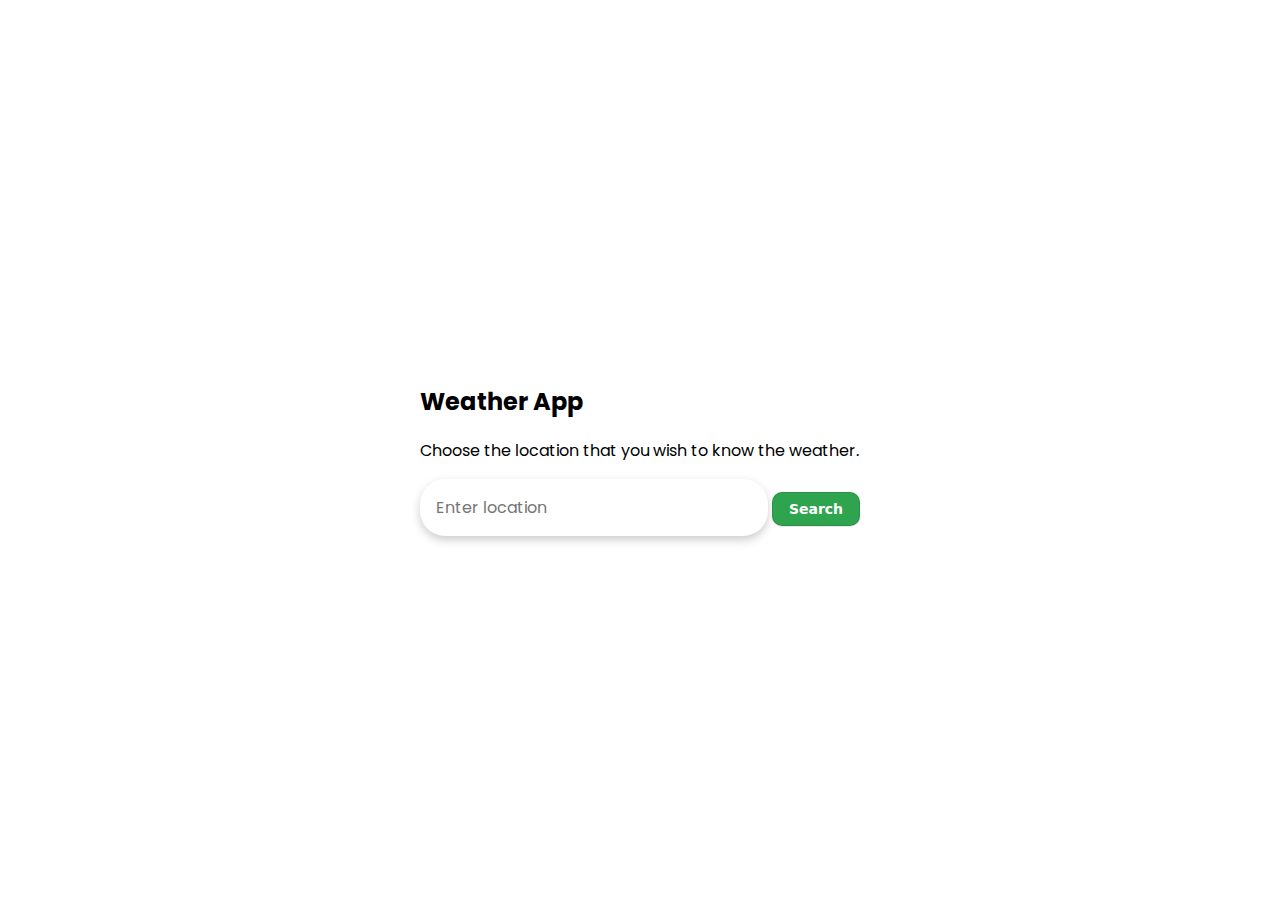
==== index.html @ b1bd7a45 "Add files via upload" ====
<!DOCTYPE html>
<html lang="en">

<head>
    <meta charset="UTF-8">
    <meta http-equiv="X-UA-Compatible" content="IE=edge">
    <meta name="viewport" content="width=device-width, initial-scale=1.0">
    <title>Weather</title>
    <link rel="stylesheet" href="style.css">
</head>

<body>
    <main class="home">
        <h2>Weather App</h2>
        <p>
          Choose the location that you wish to know the weather.
        </p>
      </div>
        <div>
            <input type="text" id="search-input" placeholder="Enter location">
            <button id="search-btn">Search</button>
        </div>
        
        <div class="cards">
            <div class="grid">

        </div>
          <div id="weather-info"></div>
          <div id="weather-alert"></div>
        </div>
    </main>
    <script src="app.js"></script>
</body>

</html>
---- style.css ----
@import url("https://fonts.googleapis.com/css2?family=Poppins:wght@200;400;600&display=swap");
* {
    box-sizing: border-box;
}
body {
    margin: 0;
    font-family: "Poppins", sans-serif;
    background-color: linear-gradiet(300deg, #757b87, #909d9d);
    display: flex;
    justify-content: center;
    align-items: center;
    min-height: 100vh;
    flex-direction: column;
}
input {
    padding: 1rem;
    border-radius: 25px;
    border: none;
    background-color: #fff;
    font-family: inherit;
    box-shadow: 0 4px 10px rgba(0, 0, 0, 0.2);
    min-width: 300px;
    font-size: 1rem;
}
input:focus {
    outline: none;
}
.weather {
    text-align: center;
    font-size: 2rem;
}
.weather h2 {
    margin-bottom: 0;
    display: grid;
    align-items: center;
} /* .weather img{ transform: scale(2); } */

#search-btn {
  appearance: none;
  background-color: #2ea44f;
  border: 1px solid rgba(27, 31, 35, .15);
  border-radius: 10px;
  box-shadow: rgba(27, 31, 35, .1) 0 1px 0;
  box-sizing: border-box;
  color: #fff;
  cursor: pointer;
  display: inline-block;
  font-family: -apple-system,system-ui,"Segoe UI",Helvetica,Arial,sans-serif,"Apple Color Emoji","Segoe UI Emoji";
  font-size: 14px;
  font-weight: 600;
  line-height: 20px;
  padding: 6px 16px;
  position: relative;
  text-align: center;
  text-decoration: none;
  user-select: none;
  -webkit-user-select: none;
  touch-action: manipulation;
  vertical-align: middle;
  white-space: nowrap;
}

#search-btn:focus:not(:focus-visible):not(.focus-visible) {
  box-shadow: none;
  outline: none;
}

#search-btn:hover {
  background-color: #2c974b;
}

#search-btn:focus {
  box-shadow: rgba(46, 164, 79, .4) 0 0 0 3px;
  outline: none;
}

#search-btn:disabled {
  background-color: #94d3a2;
  border-color: rgba(27, 31, 35, .1);
  color: rgba(255, 255, 255, .8);
  cursor: default;
}

#search-btn:active {
  background-color: #298e46;
  box-shadow: rgba(20, 70, 32, .2) 0 1px 0 inset;
}
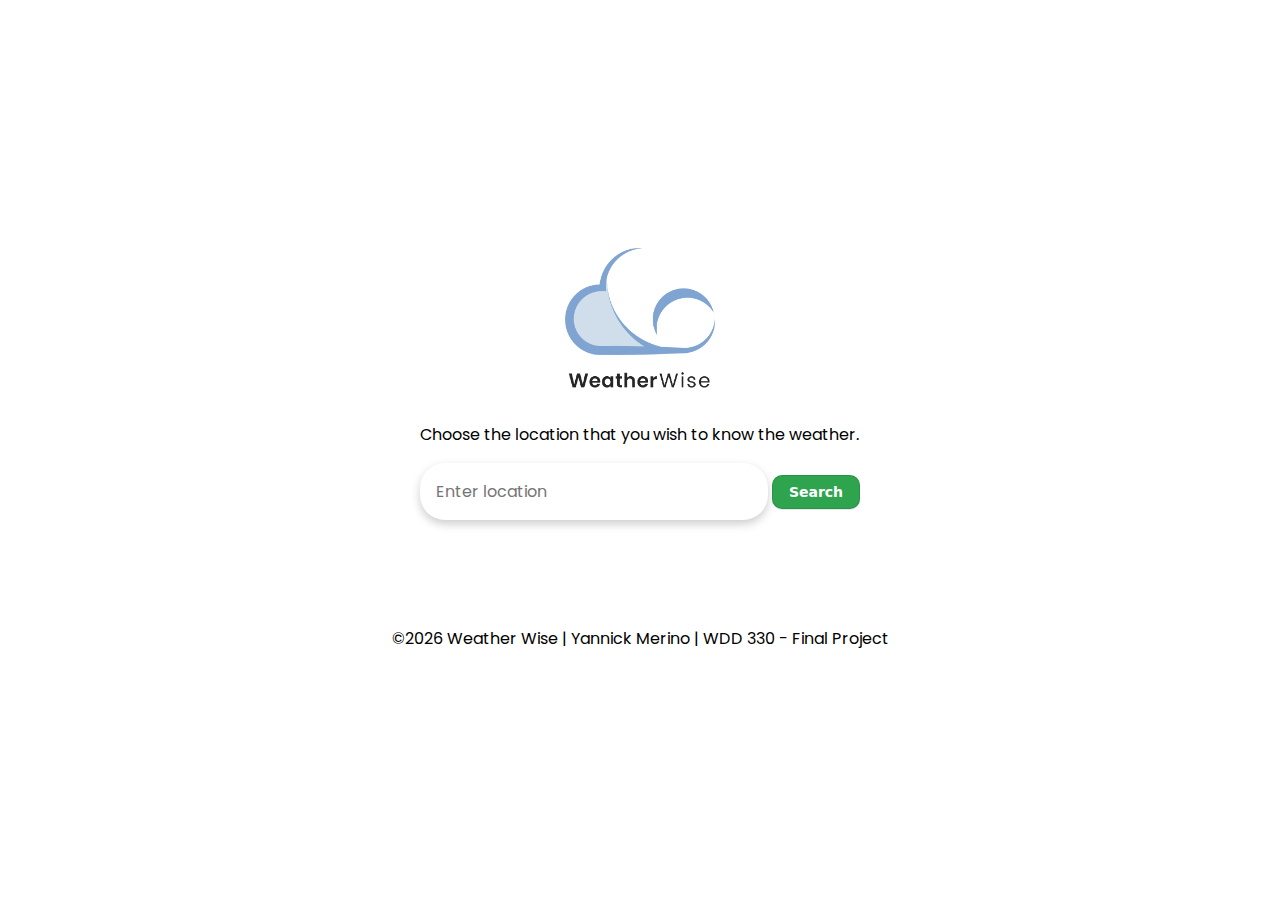
==== commit fe1909aa: "Add files via upload" ====
--- a/index.html
+++ b/index.html
@@ -5,13 +5,21 @@
     <meta charset="UTF-8">
     <meta http-equiv="X-UA-Compatible" content="IE=edge">
     <meta name="viewport" content="width=device-width, initial-scale=1.0">
-    <title>Weather</title>
+    <title>Weather Wise</title>
+    <link rel="shortcut icon" href="favicon.ico">
+    <script src="app.js" defer></script>
     <link rel="stylesheet" href="style.css">
 </head>
 
 <body>
+    <header>
+        <div class="logo">
+          <picture>
+            <img src="images/weatherwise_logo.png" alt="Weather Wise">
+          </picture>
+        </div>
+      </header>
     <main class="home">
-        <h2>Weather App</h2>
         <p>
           Choose the location that you wish to know the weather.
         </p>
@@ -25,11 +33,25 @@
             <div class="grid">
 
         </div>
-          <div id="weather-info"></div>
-          <div id="weather-alert"></div>
+            <div class="weather alert hidden" id="weather-alert"></div>
+            <div class="weather" id="weather-info"></div>
         </div>
     </main>
-    <script src="app.js"></script>
+    <footer>
+        <div class="info">
+          <p>&copy;<span id="curYr"></span> Weather Wise | Yannick Merino | WDD 330 - Final Project</p>
+        </div>
+      </footer>
+    <script>
+        function showAlert() {
+        document.getElementById("weather-alert").classList.remove("hidden");
+        }
+
+        function hideAlert() {
+        document.getElementById("weather-alert").classList.add("hidden");
+      }
+    </script>
+    
 </body>
 
 </html>--- a/style.css
+++ b/style.css
@@ -27,7 +27,7 @@
 }
 .weather {
     text-align: center;
-    font-size: 2rem;
+    font-size: 22px;
 }
 .weather h2 {
     margin-bottom: 0;
@@ -84,4 +84,106 @@
 #search-btn:active {
   background-color: #298e46;
   box-shadow: rgba(20, 70, 32, .2) 0 1px 0 inset;
+}
+
+.logo img {
+  width: 150px;
+  float: center;
+  padding-top: 10%;
+}
+
+.weather:last-child {
+  display: grid;
+  grid-template-columns: repeat(2, 1fr);
+}
+
+.weather {
+  margin: 10px;
+  padding: 10px;
+  color: #000;
+  gap: 10px;
+}
+
+.weather div,
+.weather div:first-child img {
+  padding: 10px;
+}
+
+.weather:last-child div:nth-child(odd),
+.weather:last-child div:nth-child(2) {
+  margin-bottom: 10px;
+}
+
+.weather:last-child div {
+  background-color: #fff;
+  box-shadow: 0 4px 10px rgba(0, 0, 0, 0.2);
+  border-radius: 25px;
+}
+
+.weather div:first-child {
+  grid-row: 1/4;
+}
+
+.home .cards .grid,
+.cards p {
+  padding: 10px 0;
+}
+
+.home .cards .grid {
+  width: 95%;
+  grid-template-columns: repeat(auto-fit, minmax(250px, 1fr));
+}
+
+.alert button:hover {
+  color: #5CDB95;
+}
+
+.alert button {
+  border: none;
+  font-size: 25px;
+  position: absolute;
+  width: 40px;
+  right: 10px;
+}
+
+.alert div {
+  position: relative;
+}
+
+.alert p {
+  font-size: 14px;
+}
+
+.alert {
+  height: 100%;
+}
+
+.daily h2 {
+  font-size: 20px;
+  grid-column: 1/4;
+}
+
+.daily {
+  gap: 10px;
+  display: grid;
+  grid-template-columns: 150px 50px 1fr;
+  grid-template-rows: auto 70px;
+}
+
+.grid {
+  display: grid;
+  gap: 10px;
+  grid-template-columns: repeat(auto-fit, minmax(180px, 1fr));
+}
+
+.weather:last-child div:first-child {
+  padding: 20% 0;
+}
+
+.daily p {
+  margin: auto 0;
+}
+
+.daily p:nth-child(4) {
+  text-align: left;
 }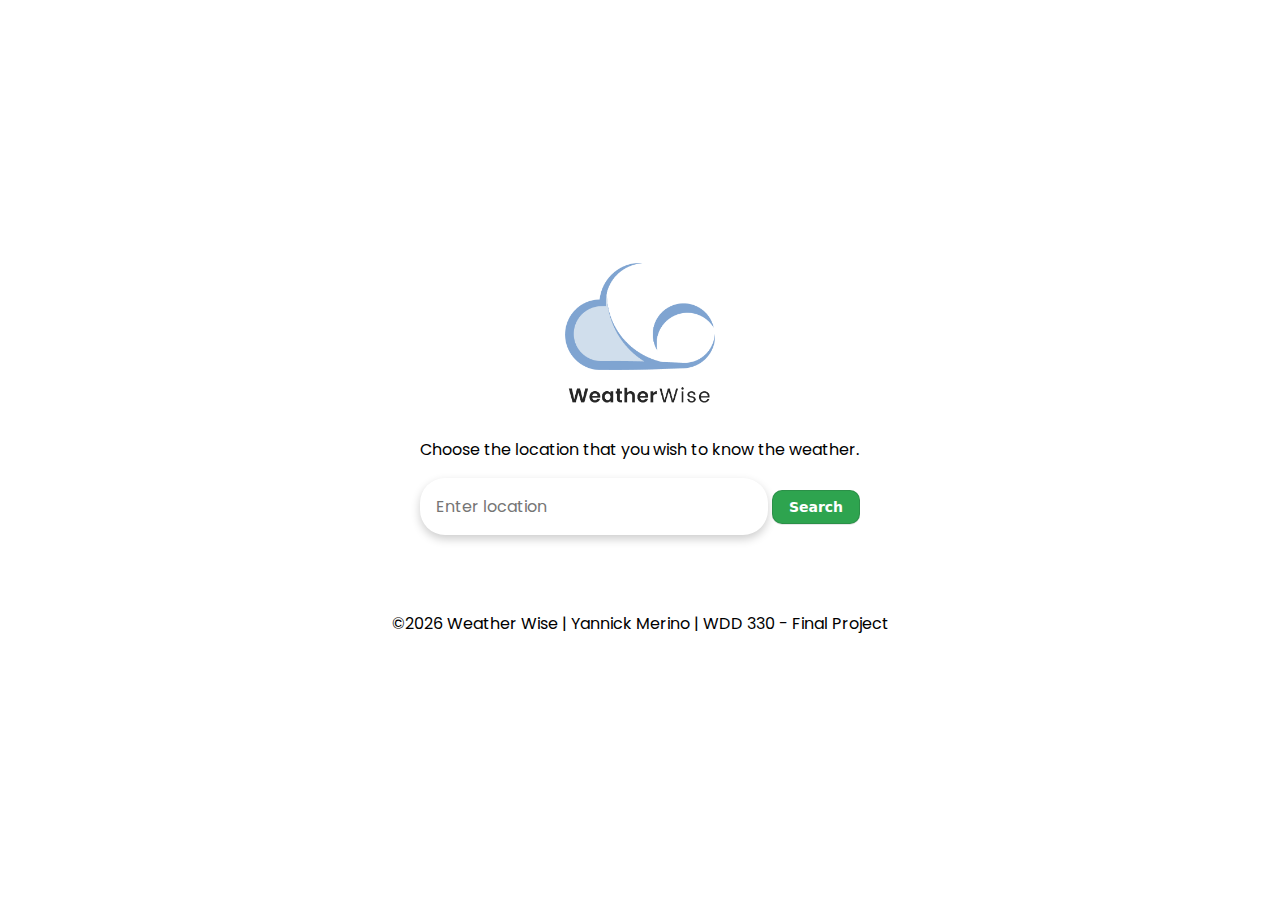
==== commit 76637dbb: "Add files via upload" ====
--- a/index.html
+++ b/index.html
@@ -32,7 +32,7 @@
         <div class="cards">
             <div class="grid">
 
-        </div>
+            </div>
             <div class="weather alert hidden" id="weather-alert"></div>
             <div class="weather" id="weather-info"></div>
         </div>
@@ -43,15 +43,11 @@
         </div>
       </footer>
     <script>
-        function showAlert() {
-        document.getElementById("weather-alert").classList.remove("hidden");
-        }
-
         function hideAlert() {
-        document.getElementById("weather-alert").classList.add("hidden");
+          document.getElementById("weather-alert").classList.add("hidden");
       }
     </script>
     
 </body>
 
-</html>+</html>
--- a/style.css
+++ b/style.css
@@ -2,6 +2,11 @@
 * {
     box-sizing: border-box;
 }
+
+main {
+  text-align: center;
+}
+
 body {
     margin: 0;
     font-family: "Poppins", sans-serif;
@@ -156,6 +161,7 @@
 
 .alert {
   height: 100%;
+  width: auto;
 }
 
 .daily h2 {
@@ -186,4 +192,16 @@
 
 .daily p:nth-child(4) {
   text-align: left;
-}+}
+
+.weather.alert {
+  background-color: #ffc107;
+  color: #000;
+  font-weight: bold;
+  padding: 10px;
+  text-align: center;
+}
+
+.hidden {
+  display: none;
+}
